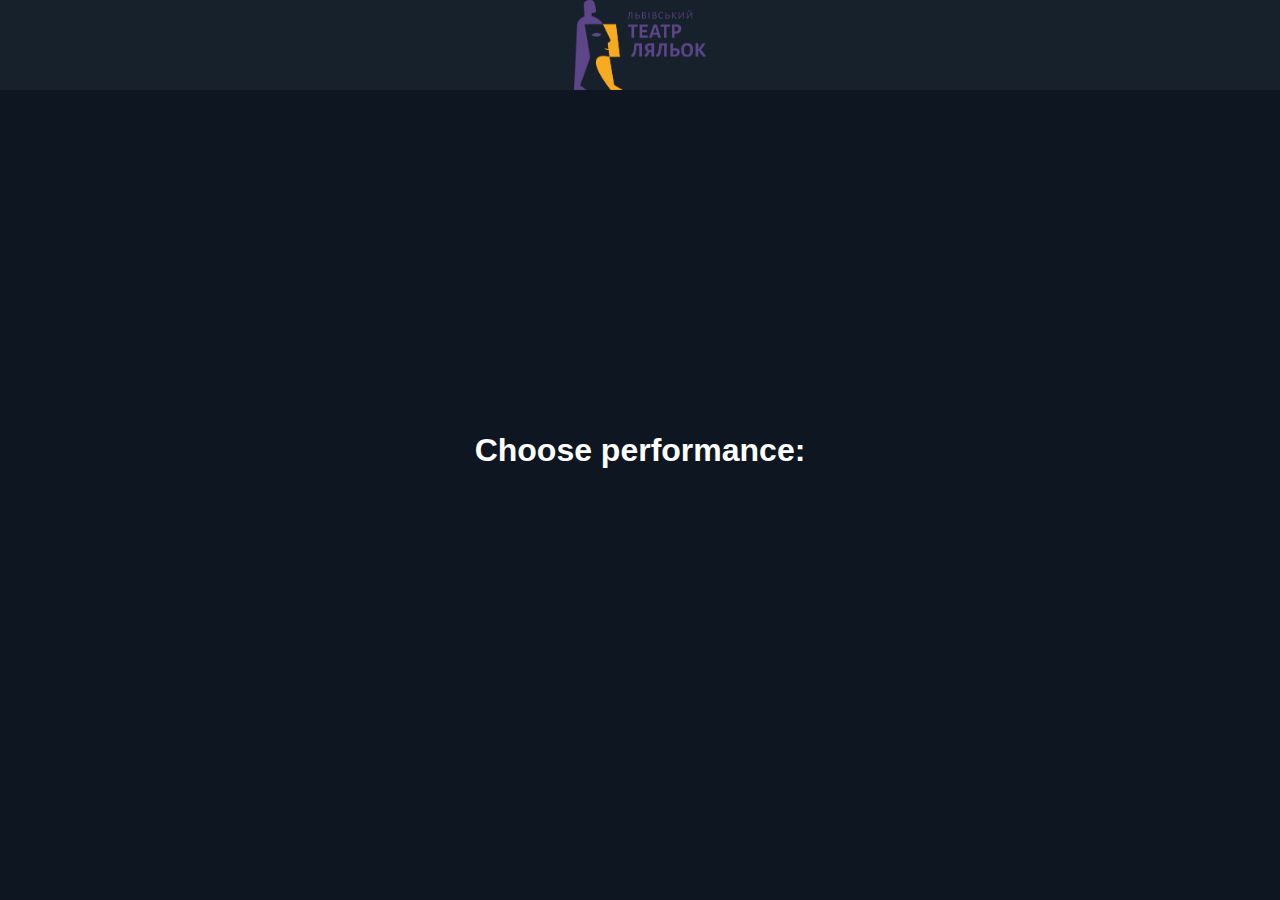
==== Web/wwwroot/index.html @ 18a84e86 "Initial version of repository (LVNETA-71) and implemented late connection (LVNETA-77)" ====
<!DOCTYPE html>
<html lang="en">
<head>
    <meta
            name="viewport"
            content="width=device-width, initial-scale=1"
    />
    <link rel="stylesheet" href="./styles.css" type="text/css"/>
    <title>Stream Page</title>
</head>

<body>
<header>
    <img src="Media/theater-logo.png" class="header-logo" alt="logo"/>
</header>
<main>
    <div id="performance-selection-part">
        <h1 class="headers">
            Choose performance:
        </h1>
    </div>
    <div id="language-selection-part">
        <h1 class="headers">
            Choose your language:
        </h1>
    </div>
    <div id="streaming-part">
        <button id="connecting-button">
            Connect to stream
        </button>
    </div>
    <div id="link-part">
        <h1 class="headers">
            Thank you for listening!
        </h1>
        <h2 class="headers">
            Our links:
        </h2>
        <a href="https://www.facebook.com/LvivPuppetTheater" target="_blank">
            <img
                    id="facebook-button"
                    src="Media/facebook-logo.png"
                    alt="facebook-logo"
            />
        </a>
        <a href="https://www.instagram.com/lvivpuppettheater/" target="_blank">
            <img
                    id="instagram-button"
                    src="Media/instagram-logo.png"
                    alt="instagram-logo"
            />
        </a>
        <a href="https://lvivpuppet.com/" target="_blank">
            <img
                    id="website-button"
                    src="Media/site-logo.png"
                    alt="site-logo"
            />
        </a>
    </div>
</main>
<!--<script defer src="https://cdn.jsdelivr.net/npm/howler@2.1.2/dist/howler.min.js"></script>-->
<script defer src="Scripts/Main.js"></script>
<script defer src="Scripts/signalr.js"></script>
</body>
</html>
---- Web/wwwroot/styles.css ----
* {
    box-sizing: border-box;
}

html,
body {
    height: 100%;
    font-family: Arial, serif;
}

body {
    margin: 0;
    background-color: #0e1621;
}

header {
    background-color: #17212b;
    height: 10%;
    display: flex;
    justify-content: center;
}

main {
    text-align: center;
    height: 80%;
    display: flex;
    flex-direction: column;
    justify-content: center;
}

footer {
    height: 10%;
    display: flex;
    justify-content: center;
}

.header-logo {
    height: 100%;
    width: auto;
}

.footer-pic {
    height: 100%;
    width: auto;
}

button {
    text-align: center;
    font-size: 25px;
    color: white;
    padding: 0.8em 1em;
    transition: 0.2s;
    width: 65%;
    border-radius: 40px;
    background-color: #cf1225;
    border: 0;
}

.language-button {
    background-color: #083d81;
}

img {
    width: auto;
    height: 100%;
}

a {
    height: 10%;
}

.headers {
    color: white;
}

#language-selection-part, #performance-selection-part {

    flex: 1 0 100%;
    flex-direction: column;
    align-items: center;
    justify-content: space-evenly;
    display: none;
}

#streaming-part {

    flex: 1 0 100%;
    flex-direction: column;
    align-items: center;
    display: none;
    justify-content: space-evenly;
}

#link-part {
    flex: 1 0 100%;
    flex-direction: column;
    align-items: center;
    display: none;
    justify-content: space-evenly;
}

@media screen and (orientation: landscape) {
    a {
        flex-direction: row;
    }

    button {
        width: 35%;
    }
}
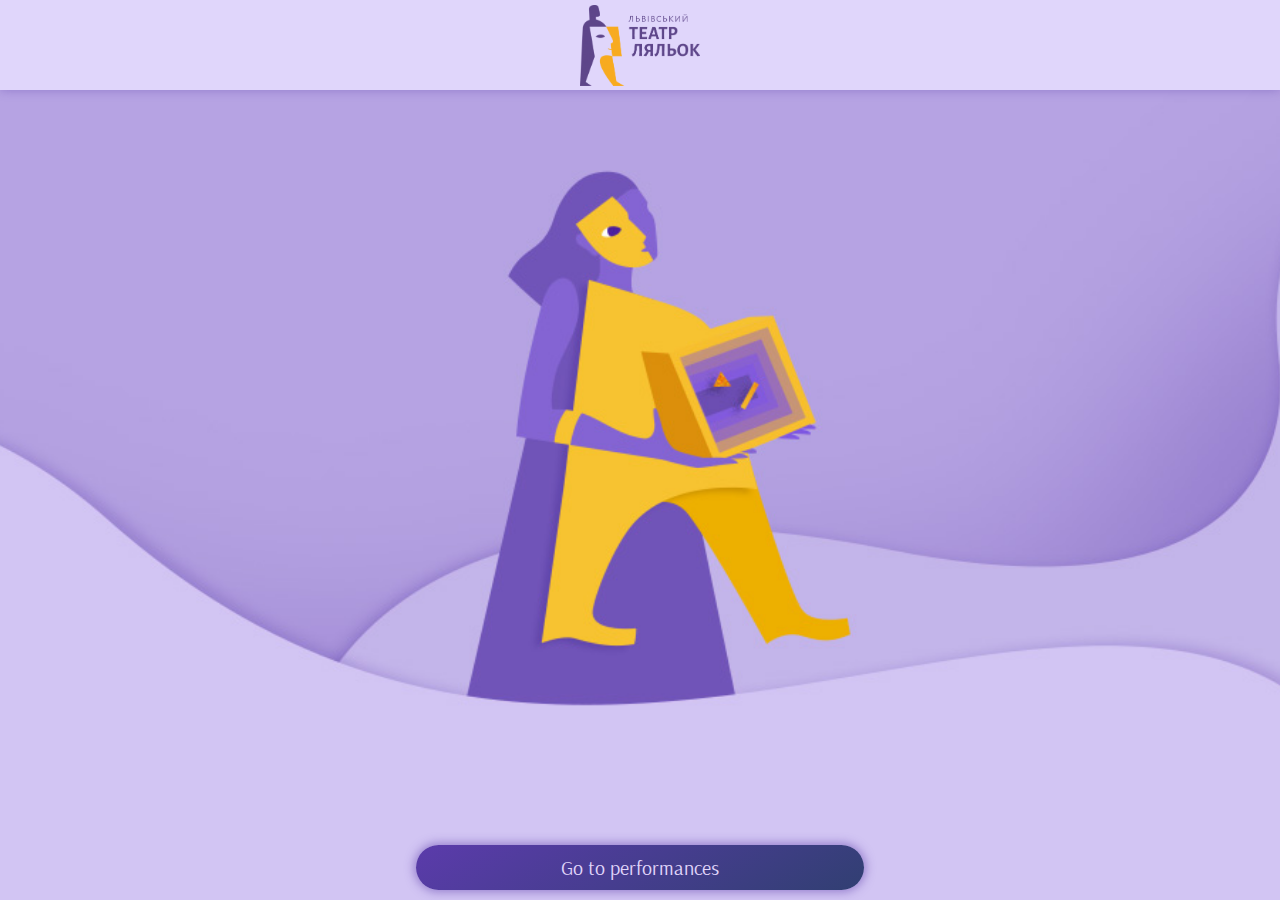
==== commit 9afa4b28: "LVNETA-106 Changed UI to match design of the site. Divided main html file into different pages for n" ====
--- a/Web/wwwroot/index.html
+++ b/Web/wwwroot/index.html
@@ -5,8 +5,9 @@
             name="viewport"
             content="width=device-width, initial-scale=1"
     />
-    <link rel="stylesheet" href="./styles.css" type="text/css"/>
-    <title>Stream Page</title>
+    <link rel="stylesheet" href="Styles/styles.css" type="text/css"/>
+    <title>Welcome Page</title>
+    <link href="https://fonts.googleapis.com/css?family=Arsenal&subset=cyrillic" rel="stylesheet">
 </head>
 
 <body>
@@ -14,53 +15,11 @@
     <img src="Media/theater-logo.png" class="header-logo" alt="logo"/>
 </header>
 <main>
-    <div id="performance-selection-part">
-        <h1 class="headers">
-            Choose performance:
-        </h1>
-    </div>
-    <div id="language-selection-part">
-        <h1 class="headers">
-            Choose your language:
-        </h1>
-    </div>
-    <div id="streaming-part">
-        <button id="connecting-button">
-            Connect to stream
-        </button>
-    </div>
-    <div id="link-part">
-        <h1 class="headers">
-            Thank you for listening!
-        </h1>
-        <h2 class="headers">
-            Our links:
-        </h2>
-        <a href="https://www.facebook.com/LvivPuppetTheater" target="_blank">
-            <img
-                    id="facebook-button"
-                    src="Media/facebook-logo.png"
-                    alt="facebook-logo"
-            />
-        </a>
-        <a href="https://www.instagram.com/lvivpuppettheater/" target="_blank">
-            <img
-                    id="instagram-button"
-                    src="Media/instagram-logo.png"
-                    alt="instagram-logo"
-            />
-        </a>
-        <a href="https://lvivpuppet.com/" target="_blank">
-            <img
-                    id="website-button"
-                    src="Media/site-logo.png"
-                    alt="site-logo"
-            />
-        </a>
+    <div class="flex-container">
+        <a id="to-performances-link" href="Pages/performances.html">Go to performances</a>
+        <div id="non-animated-image"></div>
     </div>
 </main>
-<!--<script defer src="https://cdn.jsdelivr.net/npm/howler@2.1.2/dist/howler.min.js"></script>-->
-<script defer src="Scripts/Main.js"></script>
-<script defer src="Scripts/signalr.js"></script>
+<script src="./Scripts/base.js"></script>
 </body>
 </html>
--- a/Web/wwwroot/Styles/styles.css
+++ b/Web/wwwroot/Styles/styles.css
@@ -0,0 +1,176 @@
+* {
+    -webkit-box-sizing: border-box;
+    box-sizing: border-box;
+}
+
+html,
+body {
+    height: 100%;
+    font-family: 'Arsenal', sans-serif;
+}
+
+body {
+    margin: 0;
+    background-color: #d7cbf5;
+}
+
+header {
+    display: -webkit-flex;
+    -webkit-align-items: center;
+    -webkit-justify-content: center;
+
+    z-index: 100;
+    background-color: #e0d6fb;
+    height: 10%;
+    display: flex;
+    justify-content: center;
+    align-items: center;
+    box-shadow: 0 0 10px 0 rgba(91, 59, 171, 0.4);
+}
+
+main {
+    text-align: center;
+}
+
+footer {
+    height: 10%;
+}
+
+.header-logo {
+    height: 90%;
+    width: auto;
+}
+
+.footer-pic {
+    height: 100%;
+    width: auto;
+}
+
+button {
+    -webkit-transition: 0.2s;
+    -webkit-border-radius: 40px;
+    background: -webkit-linear-gradient(149.52deg, #5B3BAB 0%, #463D8F 50%, #313F72 100%);
+    -webkit-box-shadow: 0 0 10px 2px rgba(91, 59, 171, 0.5);
+
+    text-align: center;
+    font-size: 22px;
+    font-family: inherit;
+    color: #e0d6fb;
+    padding: 0.5em 0.8em;
+    width: 65%;
+    transition: 0.2s;
+    border-radius: 40px;
+    background: linear-gradient(149.52deg, #5B3BAB 0%, #463D8F 50%, #313F72 100%);
+    border: 0;
+    margin: 2px;
+    box-shadow: 0 0 10px 2px rgba(91, 59, 171, 0.5);
+}
+
+button:first-child {
+    margin-top: 10px;
+}
+
+button:last-child {
+    margin-bottom: 10px;
+}
+
+.language-button {
+    background: -webkit-linear-gradient(149.52deg, #5B3BAB 0%, #463D8F 50%, #313F72 100%);
+    background: linear-gradient(149.52deg, #5B3BAB 0%, #463D8F 50%, #313F72 100%);
+}
+
+img {
+    width: auto;
+    height: 100%;
+}
+
+.headers {
+    color: #313f72;
+}
+
+.link-image {
+    width: 20%;
+    margin-bottom: 10px;
+}
+
+.flex-container {
+    display: -webkit-flex;
+    -webkit-flex-direction: column;
+    -webkit-align-items: center;
+    -webkit-justify-content: space-between;
+
+    display: flex;
+    flex-direction: column;
+    align-items: center;
+    justify-content: space-between;
+}
+
+#connecting-button {
+    z-index: 100;
+    position: absolute;
+    bottom: 10px;
+    margin-left: auto;
+    margin-right: auto;
+    left: 0;
+    right: 0;
+}
+
+#non-animated-image {
+    z-index: -1;
+    position: absolute;
+    top: 0;
+    left: 0;
+    right: 0;
+    width: 100%;
+    height: 100%;
+    background-image: url("../Media/hero-tablet.jpg");
+    overflow: hidden;
+    background-repeat: no-repeat;
+    background-size: cover;
+    background-position: center;
+}
+
+#to-performances-link {
+    -webkit-box-shadow: 0 0 10px 2px rgba(91, 59, 171, 0.5);
+    -webkit-border-radius: 40px;
+
+    font-size: 20px;
+    text-decoration: none;
+    box-shadow: 0 0 10px 2px rgba(91, 59, 171, 0.5);
+    border-radius: 40px;
+    width: 65%;
+    position: absolute;
+    bottom: 10px;
+    margin-left: auto;
+    margin-right: auto;
+    left: 0;
+    right: 0;
+}
+
+#to-performances-link:link, #to-performances-link:visited {
+    background: -webkit-linear-gradient(149.52deg, #5B3BAB 0%, #463D8F 50%, #313F72 100%);
+    background: linear-gradient(149.52deg, #5B3BAB 0%, #463D8F 50%, #313F72 100%);
+    padding: 10px 20px;
+    text-align: center;
+    color: #e0d6fb;
+}
+
+#to-performances-link:hover, #to-performances-link:active {
+    background: #e0d6fb;
+    color: #313f72;
+}
+
+@media screen and (orientation: landscape) {
+    .flex-container#link-part {
+        -webkit-flex-direction: row;
+        flex-direction: row;
+    }
+
+    .link-image {
+        width: 40%;
+    }
+
+    button, #to-performances-link {
+        width: 35%;
+    }
+}
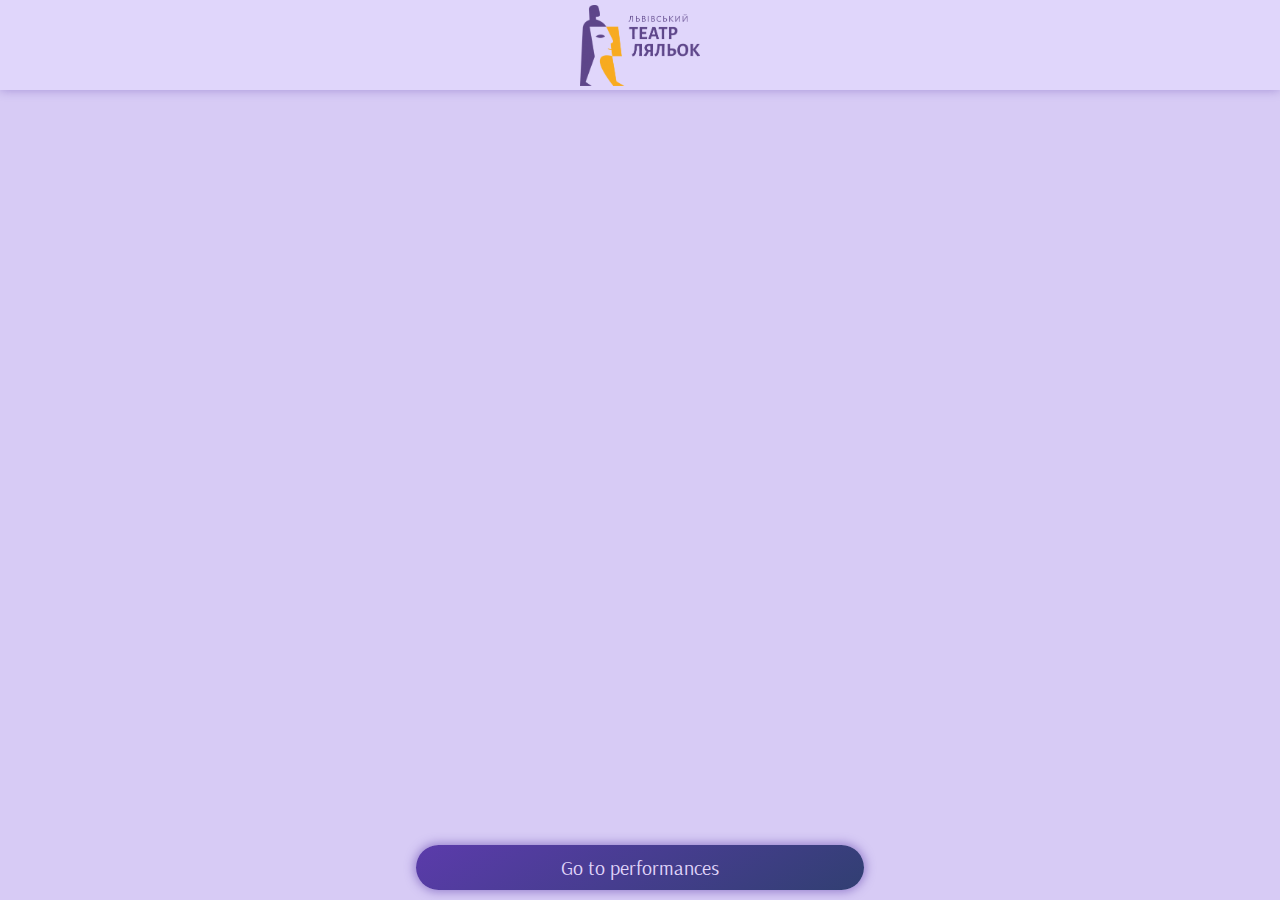
==== commit 6ef3e2ce: "Moved animation to the first screen" ====
--- a/Web/wwwroot/index.html
+++ b/Web/wwwroot/index.html
@@ -6,8 +6,8 @@
             content="width=device-width, initial-scale=1"
     />
     <link rel="stylesheet" href="Styles/styles.css" type="text/css"/>
+    <link rel="stylesheet" href="../Styles/animations.css" type="text/css"/>
     <title>Welcome Page</title>
-    <link href="https://fonts.googleapis.com/css?family=Arsenal&subset=cyrillic" rel="stylesheet">
 </head>
 
 <body>
@@ -17,9 +17,15 @@
 <main>
     <div class="flex-container">
         <a id="to-performances-link" href="Pages/performances.html">Go to performances</a>
-        <div id="non-animated-image"></div>
+        <div class="image-container" id="main-background"></div>
+        <div class="image-container" id="left-wave"></div>
+        <div class="image-container" id="right-wave"></div>
+        <div class="image-container" id="back-wave"></div>
+        <div class="image-container" id="woman-and-box"></div>
+        <div class="image-container" id="front-wave"></div>
+        <div class="image-container" id="item-in-box-1"></div>
+        <div class="image-container" id="item-in-box-2"></div>
     </div>
 </main>
-<script src="./Scripts/base.js"></script>
 </body>
 </html>
--- a/Web/wwwroot/Styles/styles.css
+++ b/Web/wwwroot/Styles/styles.css
@@ -3,10 +3,15 @@
     box-sizing: border-box;
 }
 
+@font-face {
+    font-family: Arsenal;
+    src: url('./Fonts/Arsenal-Regular.ttf');
+}
+
 html,
 body {
     height: 100%;
-    font-family: 'Arsenal', sans-serif;
+    font-family: Arsenal;
 }
 
 body {
